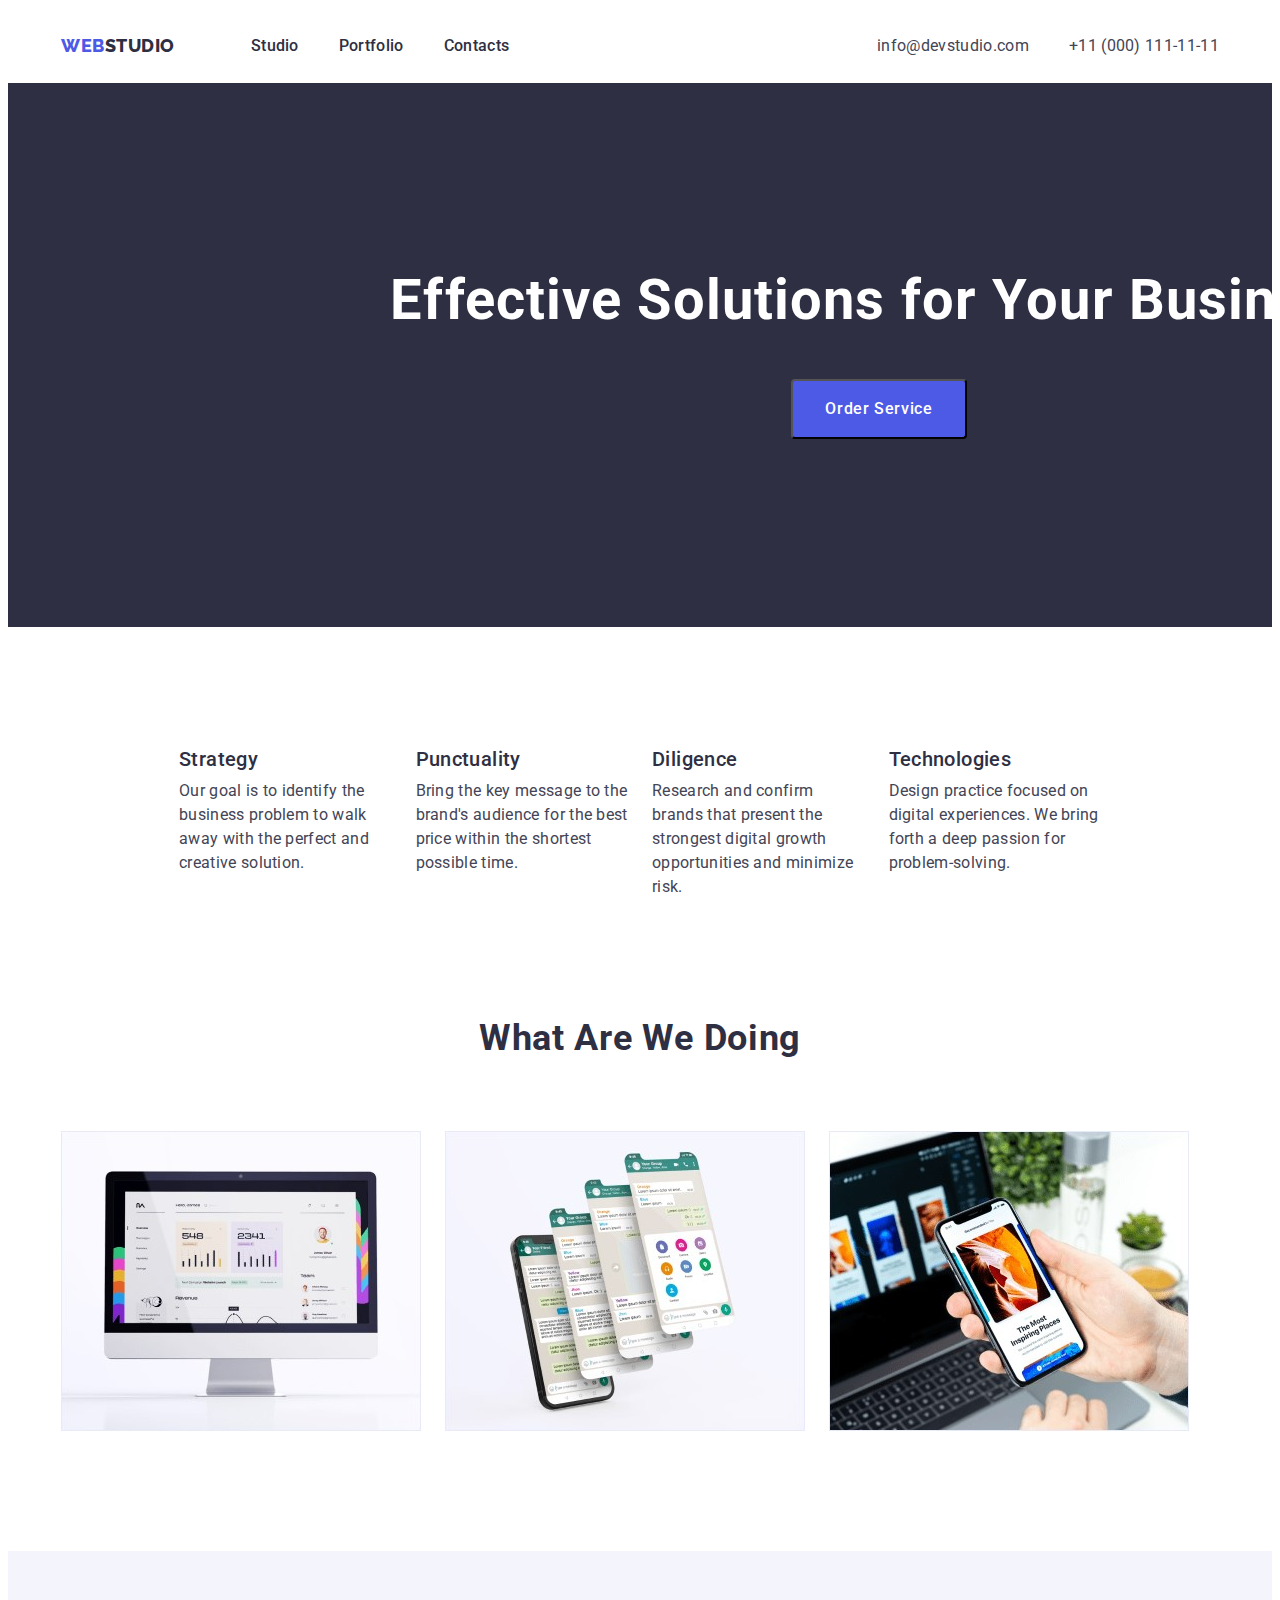
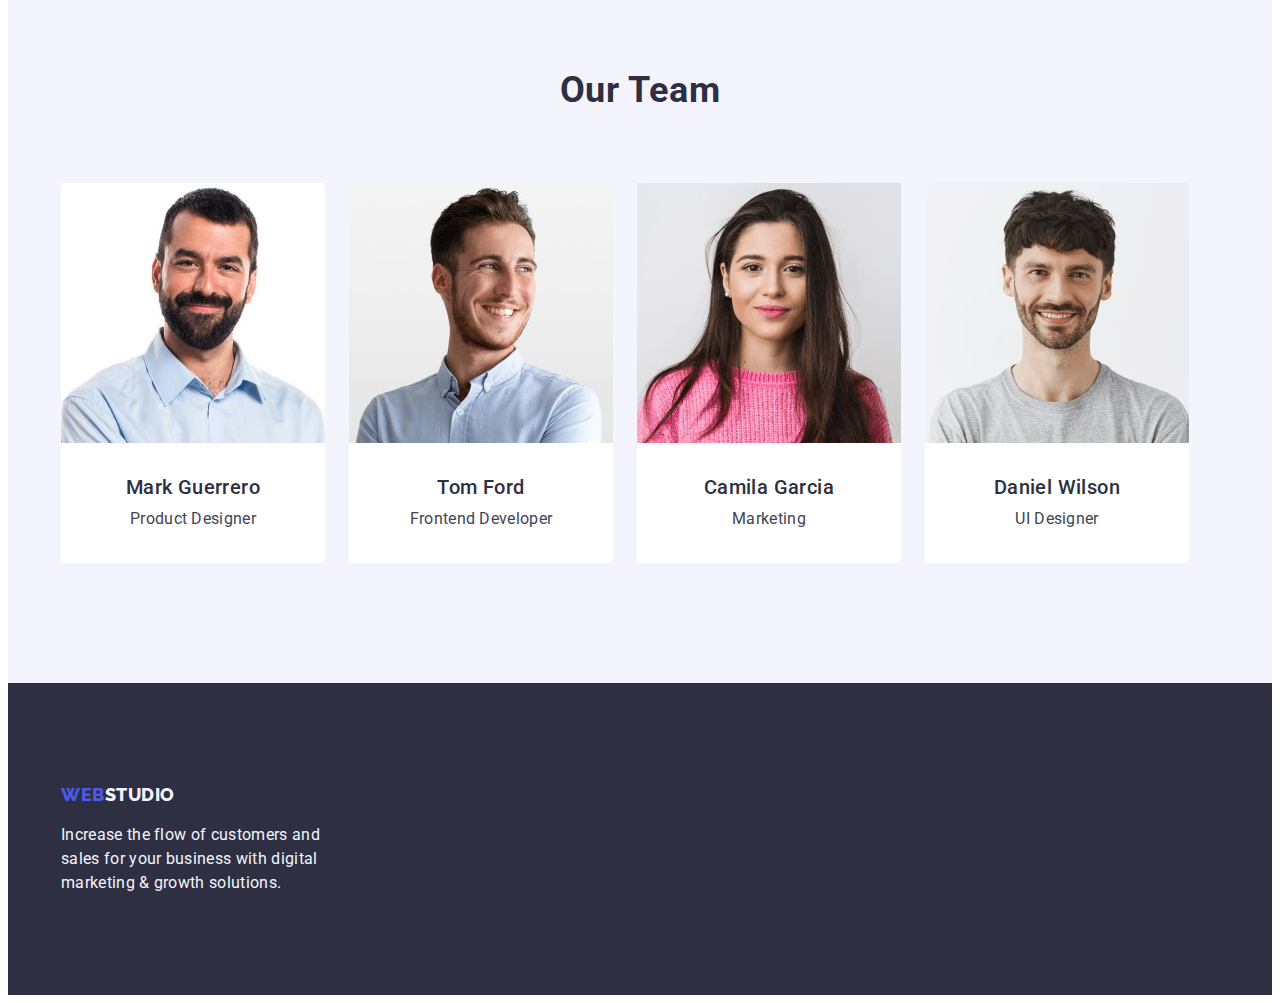
==== index.html @ 3da61c92 "comm+" ====
<!DOCTYPE html>
<html lang="en">
<head>
    <meta charset="UTF-8">
    <meta name="viewport" content="width=<device-width>, initial-scale=1.0">
    <title>webstudio</title>
    <link rel="preconnect" href="https://fonts.googleapis.com">
    <link rel="preconnect" href="https://fonts.gstatic.com" crossorigin>
    <link href="https://fonts.googleapis.com/css2?family=Raleway:wght@800&family=Roboto:wght@400;500;700;900&family=Tangerine:wght@700&display=swap" rel="stylesheet">
    <link 
          rel="stylesheet" 
          href="https://cdnjs.cloudflare.com/ajax/libs/modern-normalize/2.0.0/modern-normalize.min.css" 
          integrity="sha512-4xo8blKMVCiXpTaLzQSLSw3KFOVPWhm/TRtuPVc4WG6kUgjH6J03IBuG7JZPkcWMxJ5huwaBpOpnwYElP/m6wg==" 
          crossorigin="anonymous" 
          referrerpolicy="no-referrer" 
       />
<link rel="stylesheet" href="./css/styles.css" />
</head>
<body>
  <header class="header">
       <div class="container header-container">
           <nav class="header-navigation">
             <a href="./index.html" class="header-logo link">web<span class="header-logo-accent">Studio</span></a>
              <ul class="header-menu list">
                  <li class="header-menu-item">
                    <a class="header-menu-link link" href="./index.html">Studio</a></li>
                  <li class="header-menu-item">
                    <a class="header-menu-link link" href="./portfolio.html">Portfolio</a></li>
                  <li class="header-menu-item">
                    <a class="header-menu-link link" href="">Contacts</a></li>
             </ul>
          </nav>
          <address class="header-adress">
               <ul class="adress list">
                  <li class="adress-link">
                  <a class="adress-menu link" href="mailto:info@devstudio.com">info@devstudio.com</a></li>
                  <li class="adress-link">
                  <a class="adress-menu link" href="tel:+110001111111">+11 (000) 111-11-11</a></li>
              </ul>
          </address>
     </div>
  </header>
<main>
    <section class="hero">
        <div class="container hero-container">
            <h1 class="hero-title">Effective Solutions for Your Business</h1>
            <button type="button" class="hero-btn">Order Service</button>
        </div>
    </section>
    <section class="advantages">
        <div class="container">
            <h2 class="visually-hidden">advantages</h2>
            <ul class="advantages-list list">
                <li class="advantages-item">
                    <h3 class="advantages-subtitle">Strategy</h3>
                    <p class="advantages-item-text">Our goal is to identify the business
                        problem to walk away with the perfect and creative solution. </p>
                </li>
                <li class="advantages-item">
                    <h3 class="advantages-subtitle">Punctuality</h3>
                    <p class="advantages-item-text">Bring the key message to the brand's audience for the best price within the shortest possible time.</p>
                </li>
                <li class="advantages-item">
                    <h3 class="advantages-subtitle">Diligence</h3>
                    <p class="advantages-item-text">Research and confirm brands that present the strongest digital growth opportunities and minimize risk.</p>
                </li>
                <li class="advantages-item">
                    <h3 class="advantages-subtitle">Technologies</h3>
                    <p class="advantages-item-text">Design practice focused on digital experiences. We bring forth a deep passion for problem-solving.</p>
                </li>
            </ul>
        </div>  
    </section>
    <section class="pictures">
        <div class="container">
            <h2 class="pictures-subtitle">What are we doing</h2>
            <ul class="pictures-subtitle-foto list">
                <li>
                    <img 
                      src="./images/laptop.jpg" 
                      alt="laptop" 
                      width="360" 
                      height="300"
                    />
                </li>
                <li>
                    <img 
                      src="./images/mobole.jpg" 
                      alt="mobole" 
                      width="360" 
                      height="300"
                    />
                </li>
                <li>
                    <img 
                      src="./images/notebook_mobole.jpg" 
                      alt="notebook_mobole" 
                      width="360" 
                      height="300"
                    />
                </li>
            </ul>
        </div>
    </section>
    <section class="team">
        <div class="container">
            <h2 class="team-title">Our Team</h2>
            <ul class="team-list list">
                <li class="team-item">
                    <img 
                       src="./images/markguerrero.jpg"
                       alt="mark guerrero" 
                       width="264" 
                       height="260"
                    />
                        <h3 class="team-subtitle">Mark Guerrero</h3>
                        <p class="team-item-text">Product Designer</p>
                </li>
                <li class="team-item">
                    <img 
                        src="./images/tomford.jpg" 
                        alt="tom ford" 
                        width="264" 
                        height="260"
                    />
                        <h3 class="team-subtitle">Tom Ford</h3>
                        <p class="team-item-text">Frontend Developer</p>
                </li>
                <li class="team-item">
                    <img 
                        src="./images/camilagarcia.jpg" 
                        alt="camila garcia" 
                        width="264" 
                        height="260"
                    />
                        <h3 class="team-subtitle">Camila Garcia</h3>
                        <p class="team-item-text">Marketing</p>
                </li>
                <li class="team-item">
                    <img 
                         src="./images/danielwilson.jpg" 
                         alt="daniel wilson"
                         width="264" 
                         height="260"
                    />
                        <h3 class="team-subtitle">Daniel Wilson</h3>
                        <p class="team-item-text">UI Designer</p>
                </li>
            </ul>
        </div>
    </section>
   </main>
      <footer class="basement" id="footer">
        <div class="container footer-container">
           <a href="./index.html" class="header-logo link">web<span class="header-logo-footer">Studio</span></a>
           <p aling="right" class="footer-text">Increase the flow of customers and  sales for your business with digital marketing & growth solutions.</p>
        </div>
      </footer>
  </body>
</html>
---- css/styles.css ----
:root {
    --brand-color: #4D5AE5
}

p, h1,h2,h3,h4,h5,h6 {
    margin-top: 0;
    margin-bottom: 0;
}

ul, ol {
    margin-top: 0;
    margin-bottom: 0;
    padding-left: 0;
}

img {
    display: block;
}

body {
    font-family: 'Roboto', sans-serif;
    color: #434455;
    background-color: #FFFFFF;
}

.link {
    text-decoration: none;
}

.list {
    list-style-type: none;
}

.container {
    width: 100%;
    max-width: 1158px;
    padding-left: 15px;
    padding-right: 15px;
    margin: 0 auto;
}

.visually-hidden {
        position: absolute;
        width: 1px;
        height: 1px;
        margin: -1px;
        border: 0;
        padding: 0;
        white-space: nowrap;
        clip-path: inset(100%);
        clip: rect(0 0 0 0);
        overflow: hidden;  
}

/*----header----*/
.header {
    padding-top: 25.5px;
    padding-bottom: 25.5px;
    padding-left: 0px;
    padding-right: 0px;
}

.header-container {
    display: flex;
    gap: 40px;
    justify-content: space-between;
}

.header-navigation {
    display: flex;
    align-items: center;
    flex-grow: 1;
    gap: 76px;
}

.header-menu {
    display: flex;
    align-items: center;
    gap: 40px;
    
}        

.header-logo {
    color: var(--brand-color);
    font-family: "Raleway", sans-serif;
    font-size: 18px;
    font-style: normal;
    font-weight: 800;
    line-height: 1.17; 
    letter-spacing: 0.03em;
    text-transform: uppercase;
}

.header-logo-accent {
    color: #2E2F42
}

.header-menu-link {
    color: #2E2F42;
    font-size: 16px;
    font-style: normal;
    font-weight: 500;
    line-height: 1.5;
    letter-spacing: 0.02em;
}

.header-menu-link:is(:hover, :focus) {
    color: #404BBF;
}

.header-adress {
    font-style: normal;
}

.adress {
    display: flex;
    align-items: center;
    gap: 40px;
}
 
.adress-menu {
    color: #434455;  
    font-size: 16px;
    font-weight: 400;
    line-height: 1.5;
    letter-spacing: 0.02em;
}

.adress-menu:is(:hover, :focus) {
    color: #404BBF;
}

/*----main----*/

.hero {
    background: #2E2F42;
}

.hero-container { 
    padding: 188px 292px;
    margin: 0 auto;
}

.hero-title {
    color: #FFF;
    font-size: 56px;
    font-style: normal;
    font-weight: 700;
    line-height: 1.07;
    letter-spacing: 0.02em;
    text-align: center;
    min-width: 496px;
    margin: 0 auto;
    margin-bottom: 48px;
   
}

.hero-btn {
    color: #FFF;
    font-family: inherit;
    cursor: pointer;
    font-size: 16px;
    font-style: normal;
    font-weight: 500;
    line-height: 1.5; 
    letter-spacing: 0.04em;
    background-color: var(--brand-color);
    padding: 16px 32px;
    border-radius: 4px;
    margin: 0 auto;
    display: block;
}

.hero-btn:is(:hover, :focus) {
    background-color: #404BBF;
}

.some-btn {
    display: flex;
    margin: 0 auto;
    justify-content: center;
    gap: 24px;
    padding-top: 96px;
    padding-bottom: 72px;
}

.btn-roll {
    color: var(--brand-color);
    font-family: inherit;
    cursor: pointer;
    font-size: 16px;
    font-style: normal;
    font-weight: 500;
    line-height: 1.5; 
    letter-spacing: 0.04em;
    background-color: #F4F4FD;
    border-radius: 4px;
    margin: 0 auto;
    display: block;
    padding: 12px 24px;
    height: 48px;
}

.btn-roll:is(:hover, :focus) {
    color: #FFF;
    background-color: #404BBF;
}

/*----advantages----*/

.advantages {
    padding-top: 120px;
    padding-bottom: 120px;
    padding-left: 156px;
    padding-right: 156px;
    display: flex;
}

.advantages-list {
    display: flex;
    gap: 24px;
}

.advantages-item {
    width: calc((100% - 24px * 3) / 4);
}

.advantages-subtitle {
    color:#2E2F42;
    font-size: 20px;
    font-style: normal;
    font-weight: 500;
    line-height: 1.2;
    letter-spacing: 0.02em;
    margin-bottom: 8px;
}

.advantages-item-text {
    color: #434455;
    font-size: 16px;
    font-style: normal;
    font-weight: 400;
    line-height: 1.5;
    letter-spacing: 0.02em;
}

/*----pictures----*/
.pictures {
    text-align: center;
    display: flex;
}

.pictures-subtitle-foto {
    display: flex;
    padding-top: 72px;
    padding-bottom: 120px;
    gap: 24px;
}

.pictures-subtitle {
    color: #2E2F42;
    font-size: 36px;
    font-style: normal;
    font-weight: 700;
    line-height: 1.11;
    letter-spacing: 0.02em;
    text-transform: capitalize;
}

/*----team----*/
.team {
    text-align: center;
    display: flex;
    padding-top: 120px;
}

.team {
    background: var(--cloud, #F4F4FD)
}

.team-title {
    color: #2E2F42;
    font-size: 36px;
    font-style: normal;
    font-weight: 700;
    line-height: 1.11;
    letter-spacing: 0.02em;
    text-transform: capitalize;
    padding-bottom: 72px;
}
.team-list {
    display: flex;
    gap: 24px;
    padding-bottom: 120px;
}

.team-item {
    background-color: #FFFFFF 
}

.team-subtitle {
    color: #2E2F42;
    font-size: 20px;
    font-style: normal;
    font-weight: 500;
    line-height: 1.2;
    letter-spacing: 0.02em;
    padding-top: 32px;
    padding-bottom: 8px;
}

.team-item-text {
    color: #434455;
    font-size: 16px;
    font-style: normal;
    font-weight: 400;
    line-height: 1.5;
    letter-spacing: 0.02em;
    padding-bottom: 32px;
}

.support-list {
    display: flex;
    flex-wrap: wrap;
    align-content: space-between;
    row-gap: 48px;
    column-gap: 24px;
    padding-bottom: 120px;
}

.support-list-text {
    color: var(--navyblue, #2E2F42);
    font-size: 20px;
    font-style: normal;
    font-weight: 500;
    line-height: 1.2; 
    letter-spacing: 0.02em;
    padding: 32px 16px 8px;
}

.support-btn-text {
    color: var(--slate, #434455);
    font-size: 16px;
    font-style: normal;
    font-weight: 400;
    line-height: 1.5;
    letter-spacing: 0.02em;
    padding: 0px 16px 32px;
}

/*----basement----*/
.basement {
}

.footer-container {
    padding-top: 101.5px;
}

.header-logo-footer {
    color: #f4f4fd;
    font-family: Raleway;
    font-size: 18px;
    font-style: normal;
    font-weight: 800;
    line-height: 1.17;
    letter-spacing: 0,03em;
    text-transform: uppercase;
}

.footer-text {
    color: #F4F4FD;
    font-size: 16px;
    font-style: normal;
    font-weight: 400;
    line-height: 1.5;
    letter-spacing: 0.02em;
    max-width: 264px;
    padding-top: 17.5px;
    padding-bottom: 100px;
}
.basement {
    background: #2E2F42;
}
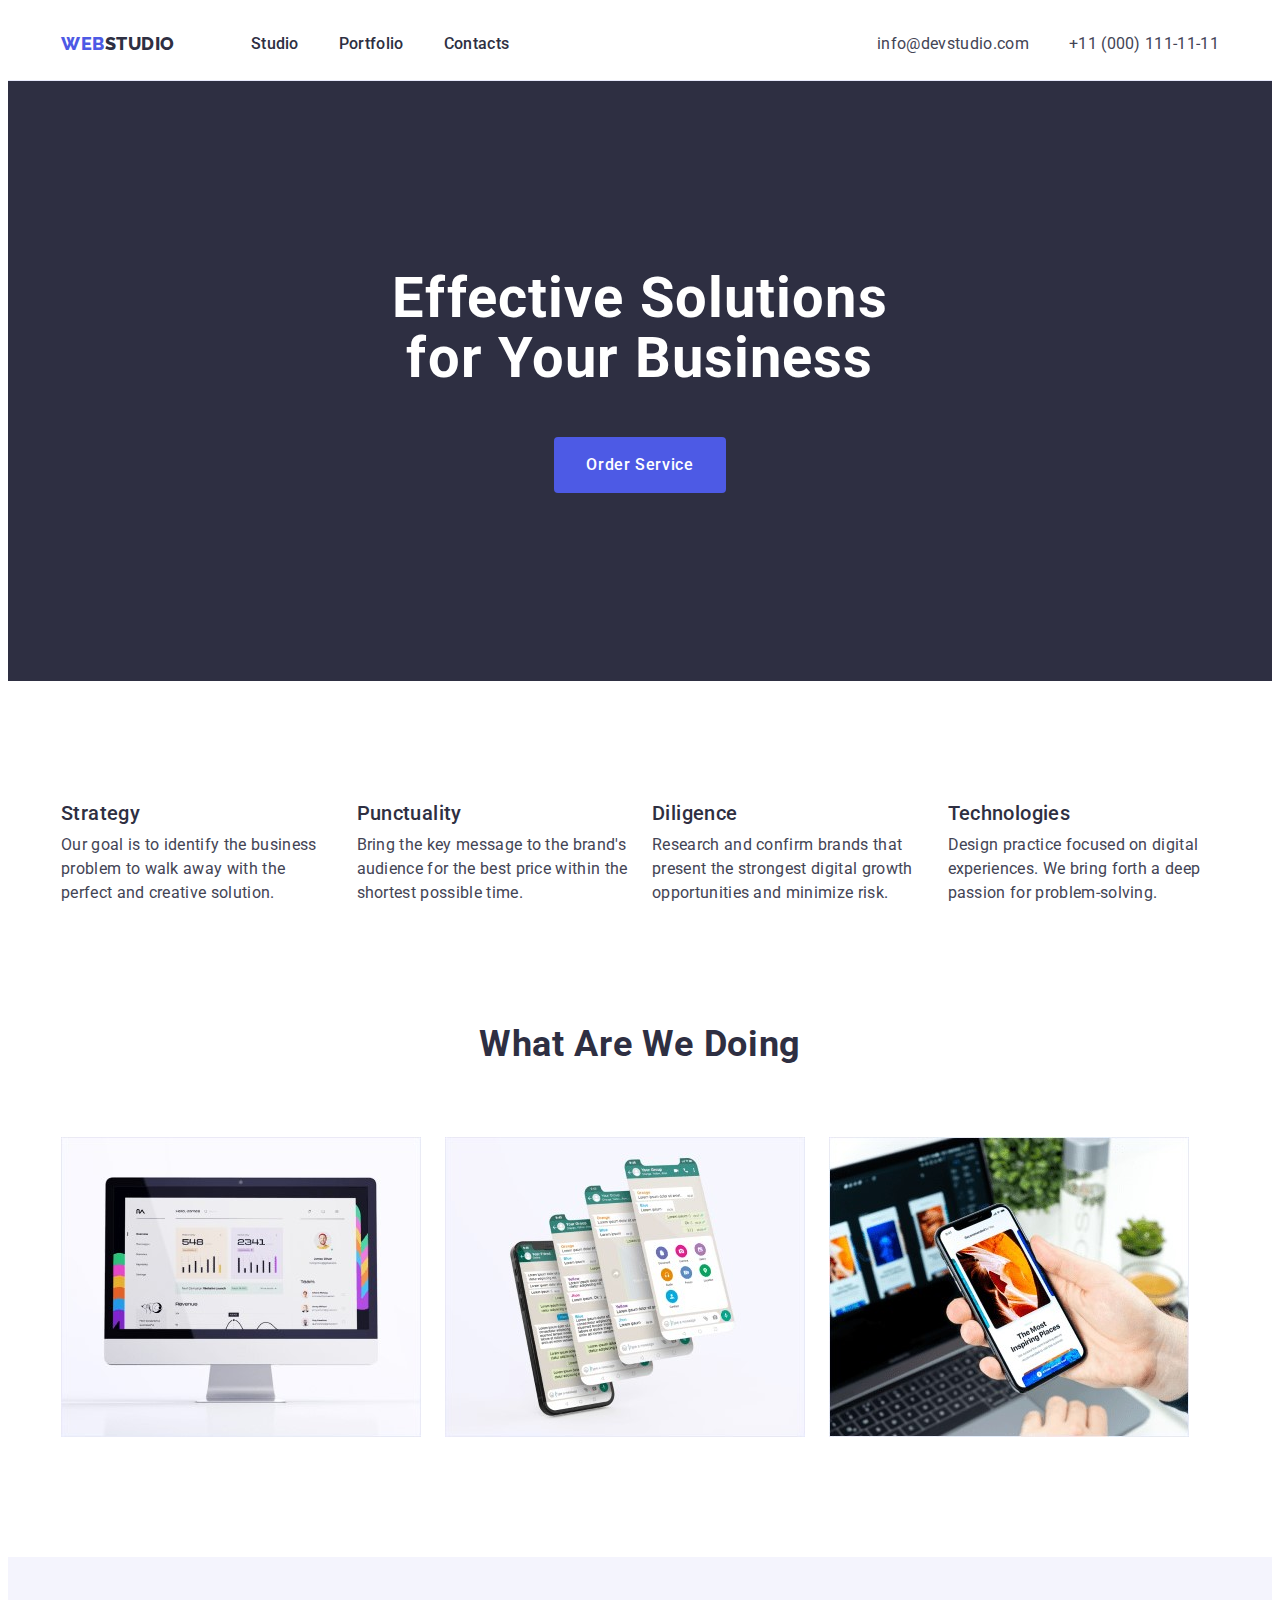
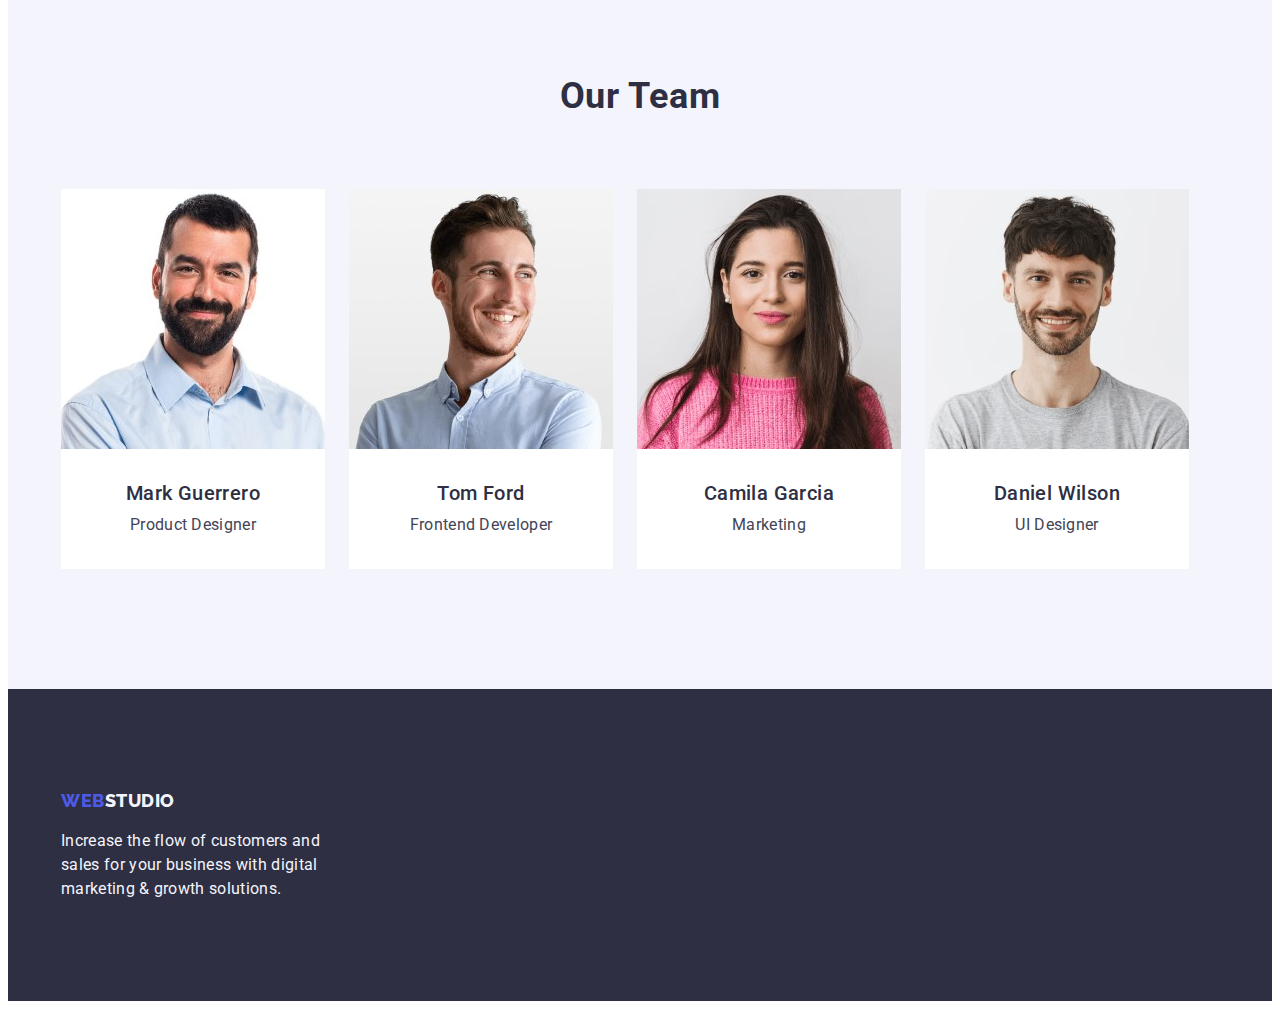
==== commit 297af115: "yet+" ====
--- a/index.html
+++ b/index.html
@@ -74,7 +74,7 @@
     <section class="pictures">
         <div class="container">
             <h2 class="pictures-subtitle">What are we doing</h2>
-            <ul class="pictures-subtitle-foto list">
+            <ul class="pictures-support list">
                 <li>
                     <img 
                       src="./images/laptop.jpg" 
--- a/css/styles.css
+++ b/css/styles.css
@@ -54,10 +54,12 @@
 
 /*----header----*/
 .header {
-    padding-top: 25.5px;
-    padding-bottom: 25.5px;
+    padding-top: 24px;
+    padding-bottom: 24px;
+    display: block;
     padding-left: 0px;
     padding-right: 0px;
+    border-bottom: 1px solid #e7e9fc
 }
 
 .header-container {
@@ -70,7 +72,6 @@
     display: flex;
     align-items: center;
     flex-grow: 1;
-    gap: 76px;
 }
 
 .header-menu {
@@ -89,6 +90,7 @@
     line-height: 1.17; 
     letter-spacing: 0.03em;
     text-transform: uppercase;
+    margin-right: 76px
 }
 
 .header-logo-accent {
@@ -137,7 +139,7 @@
 }
 
 .hero-container { 
-    padding: 188px 292px;
+    padding: 188px 0 188px;
     margin: 0 auto;
 }
 
@@ -149,10 +151,9 @@
     line-height: 1.07;
     letter-spacing: 0.02em;
     text-align: center;
-    min-width: 496px;
+    max-width: 496px;
     margin: 0 auto;
     margin-bottom: 48px;
-   
 }
 
 .hero-btn {
@@ -169,6 +170,10 @@
     border-radius: 4px;
     margin: 0 auto;
     display: block;
+    min-width: 169px;
+    height: 56px;
+    border: none;
+
 }
 
 .hero-btn:is(:hover, :focus) {
@@ -209,10 +214,7 @@
 /*----advantages----*/
 
 .advantages {
-    padding-top: 120px;
-    padding-bottom: 120px;
-    padding-left: 156px;
-    padding-right: 156px;
+    padding: 120px 0 120px;
     display: flex;
 }
 
@@ -248,12 +250,11 @@
 .pictures {
     text-align: center;
     display: flex;
-}
-
-.pictures-subtitle-foto {
-    display: flex;
-    padding-top: 72px;
-    padding-bottom: 120px;
+    padding-bottom: 120px
+}
+
+.pictures-support {
+    display: flex;
     gap: 24px;
 }
 
@@ -265,6 +266,7 @@
     line-height: 1.11;
     letter-spacing: 0.02em;
     text-transform: capitalize;
+    margin-bottom: 72px
 }
 
 /*----team----*/
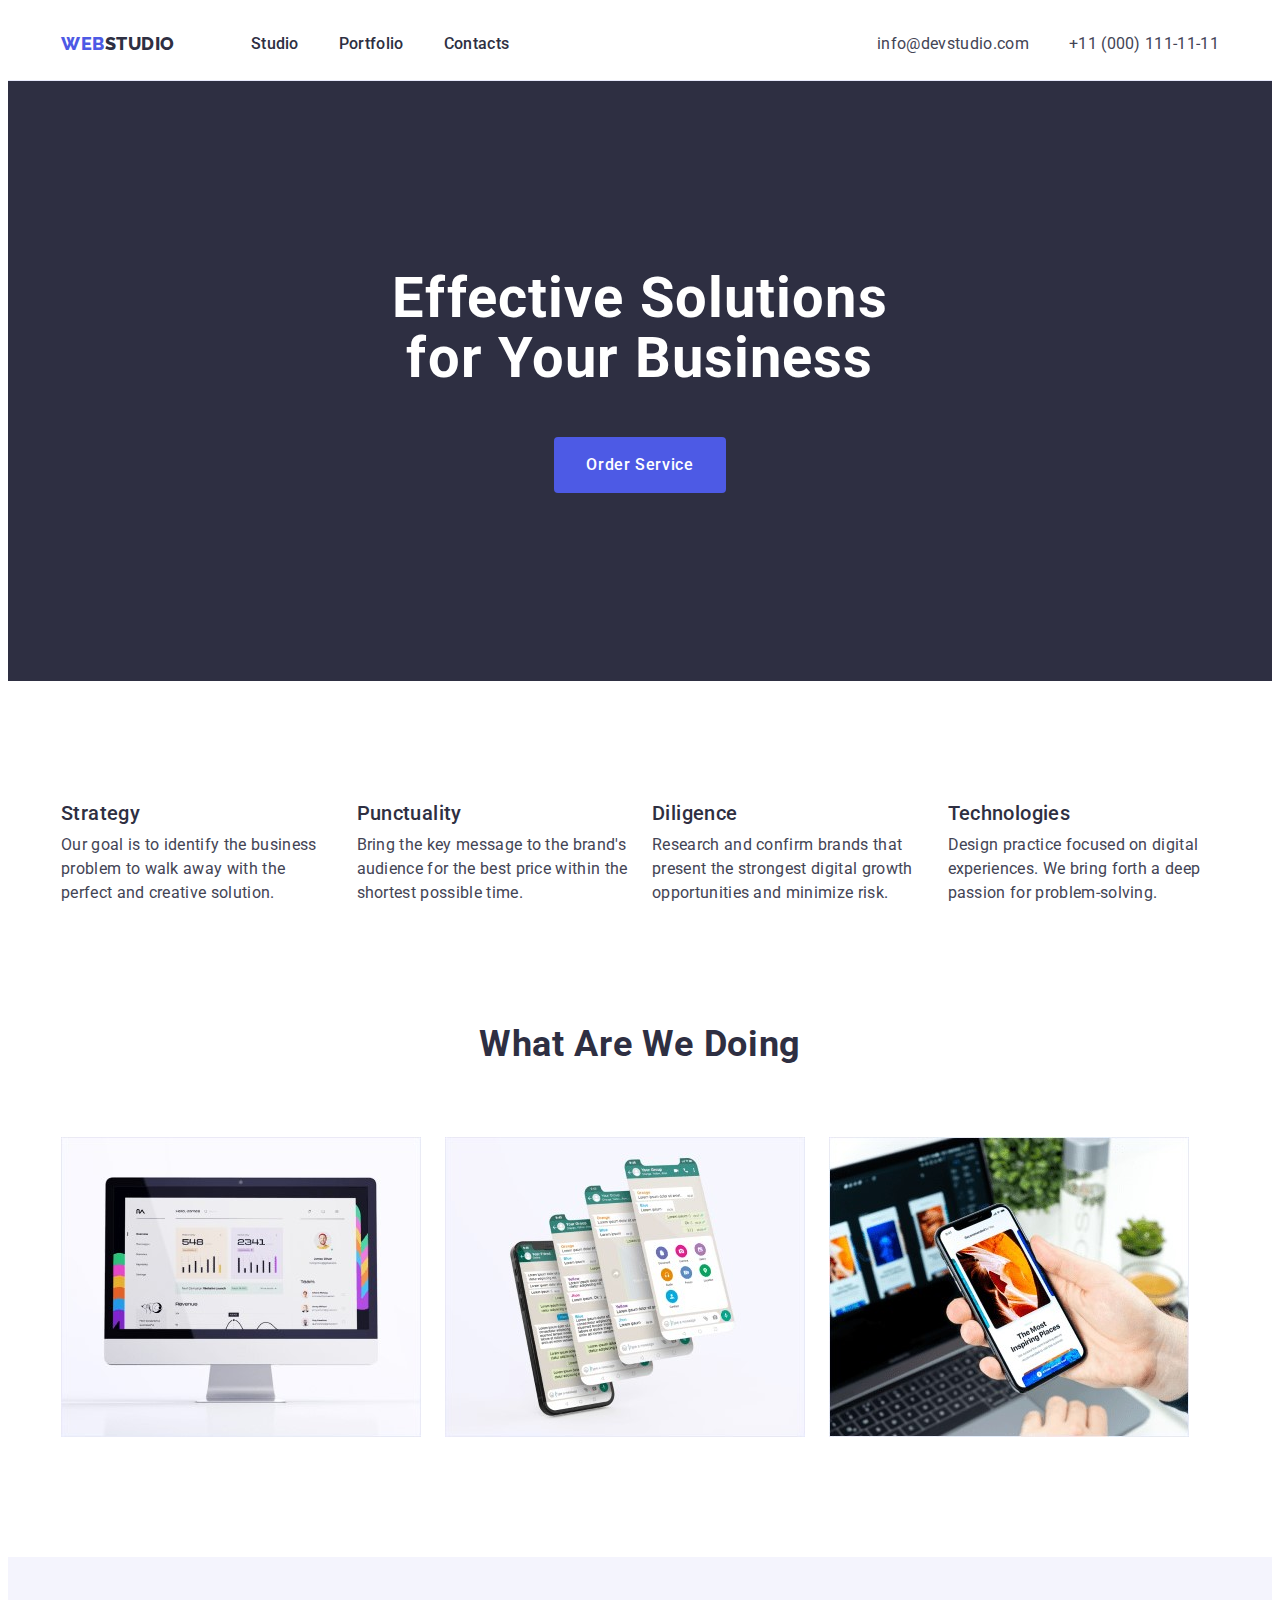
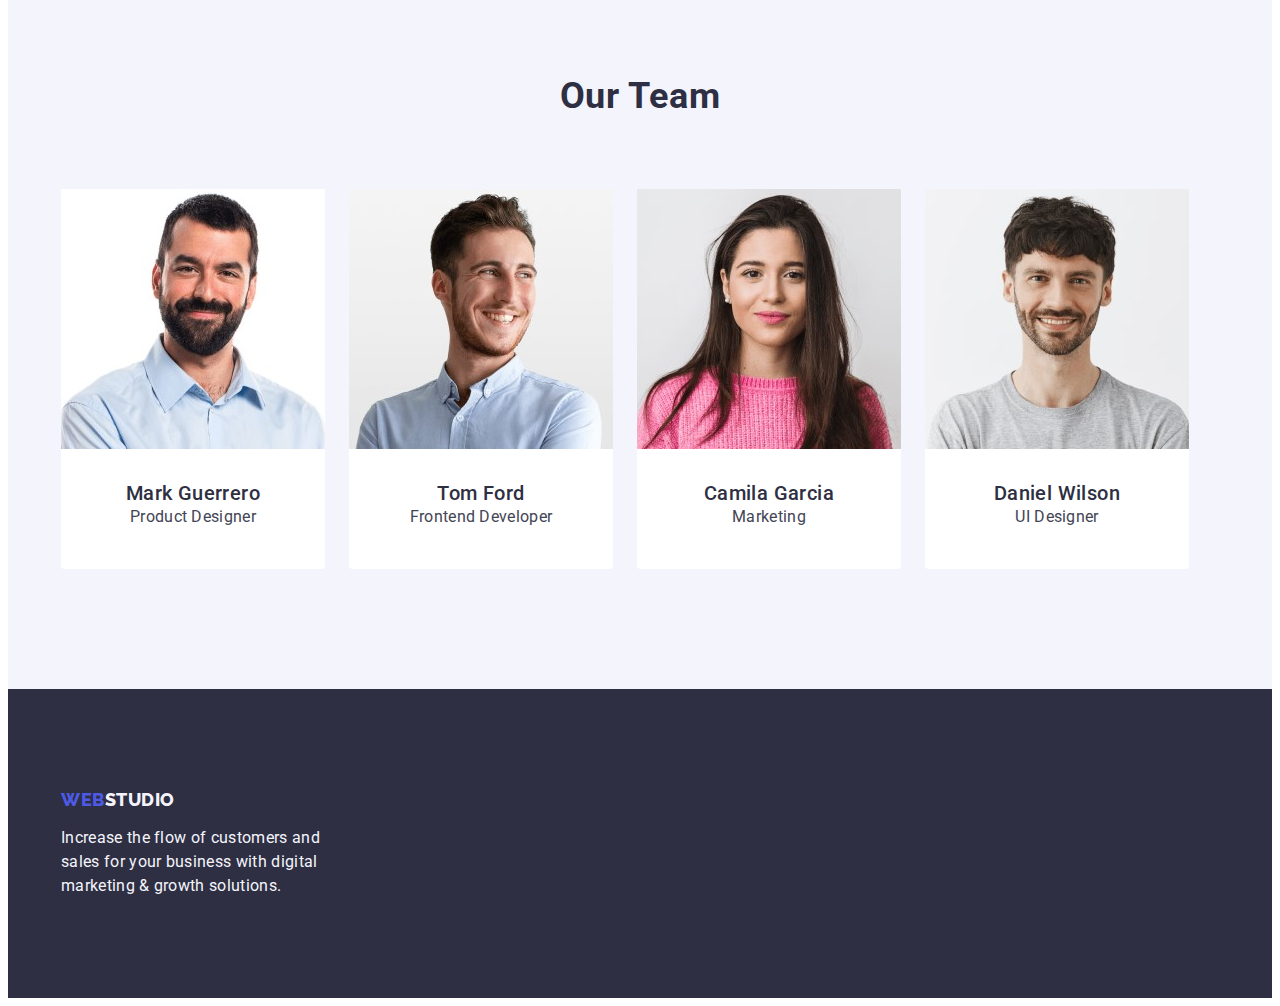
==== commit 07d54c80: "last tod+" ====
--- a/index.html
+++ b/index.html
@@ -73,7 +73,7 @@
     </section>
     <section class="pictures">
         <div class="container">
-            <h2 class="pictures-subtitle">What are we doing</h2>
+            <h2 class="pictures-subtitle">What Are We Doing</h2>
             <ul class="pictures-support list">
                 <li>
                     <img 
@@ -113,8 +113,10 @@
                        width="264" 
                        height="260"
                     />
+                    <div class="container-subtitle">
                         <h3 class="team-subtitle">Mark Guerrero</h3>
                         <p class="team-item-text">Product Designer</p>
+                    </div>     
                 </li>
                 <li class="team-item">
                     <img 
@@ -123,8 +125,10 @@
                         width="264" 
                         height="260"
                     />
+                    <div class="container-subtitle">
                         <h3 class="team-subtitle">Tom Ford</h3>
                         <p class="team-item-text">Frontend Developer</p>
+                    </div>       
                 </li>
                 <li class="team-item">
                     <img 
@@ -133,8 +137,10 @@
                         width="264" 
                         height="260"
                     />
+                    <div class="container-subtitle">
                         <h3 class="team-subtitle">Camila Garcia</h3>
                         <p class="team-item-text">Marketing</p>
+                    </div>
                 </li>
                 <li class="team-item">
                     <img 
@@ -143,8 +149,10 @@
                          width="264" 
                          height="260"
                     />
+                    <div class="container-subtitle">
                         <h3 class="team-subtitle">Daniel Wilson</h3>
                         <p class="team-item-text">UI Designer</p>
+                    </div>    
                 </li>
             </ul>
         </div>
@@ -153,7 +161,7 @@
       <footer class="basement" id="footer">
         <div class="container footer-container">
            <a href="./index.html" class="header-logo link">web<span class="header-logo-footer">Studio</span></a>
-           <p aling="right" class="footer-text">Increase the flow of customers and  sales for your business with digital marketing & growth solutions.</p>
+           <p class="footer-text">Increase the flow of customers and  sales for your business with digital marketing & growth solutions.</p>
         </div>
       </footer>
   </body>
--- a/css/styles.css
+++ b/css/styles.css
@@ -56,9 +56,9 @@
 .header {
     padding-top: 24px;
     padding-bottom: 24px;
-    display: block;
     padding-left: 0px;
     padding-right: 0px;
+    display: block;
     border-bottom: 1px solid #e7e9fc
 }
 
@@ -78,7 +78,6 @@
     display: flex;
     align-items: center;
     gap: 40px;
-    
 }        
 
 .header-logo {
@@ -136,10 +135,12 @@
 
 .hero {
     background: #2E2F42;
+    padding-top: 188px;
+    padding-bottom: 188px;
 }
 
 .hero-container { 
-    padding: 188px 0 188px;
+    
     margin: 0 auto;
 }
 
@@ -266,7 +267,7 @@
     line-height: 1.11;
     letter-spacing: 0.02em;
     text-transform: capitalize;
-    margin-bottom: 72px
+    margin-bottom: 72px;
 }
 
 /*----team----*/
@@ -274,10 +275,18 @@
     text-align: center;
     display: flex;
     padding-top: 120px;
+    padding-bottom: 120px;
 }
 
 .team {
     background: var(--cloud, #F4F4FD)
+}
+
+.container-subtitle {
+    padding-top: 32px;
+    padding-bottom: 32px;
+    text-align: center;
+    margin-bottom: 8px;
 }
 
 .team-title {
@@ -288,16 +297,16 @@
     line-height: 1.11;
     letter-spacing: 0.02em;
     text-transform: capitalize;
-    padding-bottom: 72px;
+    margin-bottom: 72px;
 }
 .team-list {
     display: flex;
     gap: 24px;
-    padding-bottom: 120px;
 }
 
 .team-item {
-    background-color: #FFFFFF 
+    background-color: #FFFFFF; 
+    border-radius: 0px 0px 4px 4px;
 }
 
 .team-subtitle {
@@ -307,8 +316,6 @@
     font-weight: 500;
     line-height: 1.2;
     letter-spacing: 0.02em;
-    padding-top: 32px;
-    padding-bottom: 8px;
 }
 
 .team-item-text {
@@ -318,7 +325,6 @@
     font-weight: 400;
     line-height: 1.5;
     letter-spacing: 0.02em;
-    padding-bottom: 32px;
 }
 
 .support-list {
@@ -355,7 +361,8 @@
 }
 
 .footer-container {
-    padding-top: 101.5px;
+    padding-top: 100px;
+    padding-bottom: 100px;
 }
 
 .header-logo-footer {
@@ -367,6 +374,8 @@
     line-height: 1.17;
     letter-spacing: 0,03em;
     text-transform: uppercase;
+    margin-bottom: 16px;
+    display: inline-block;
 }
 
 .footer-text {
@@ -377,9 +386,8 @@
     line-height: 1.5;
     letter-spacing: 0.02em;
     max-width: 264px;
-    padding-top: 17.5px;
-    padding-bottom: 100px;
-}
+   }
+
 .basement {
     background: #2E2F42;
 }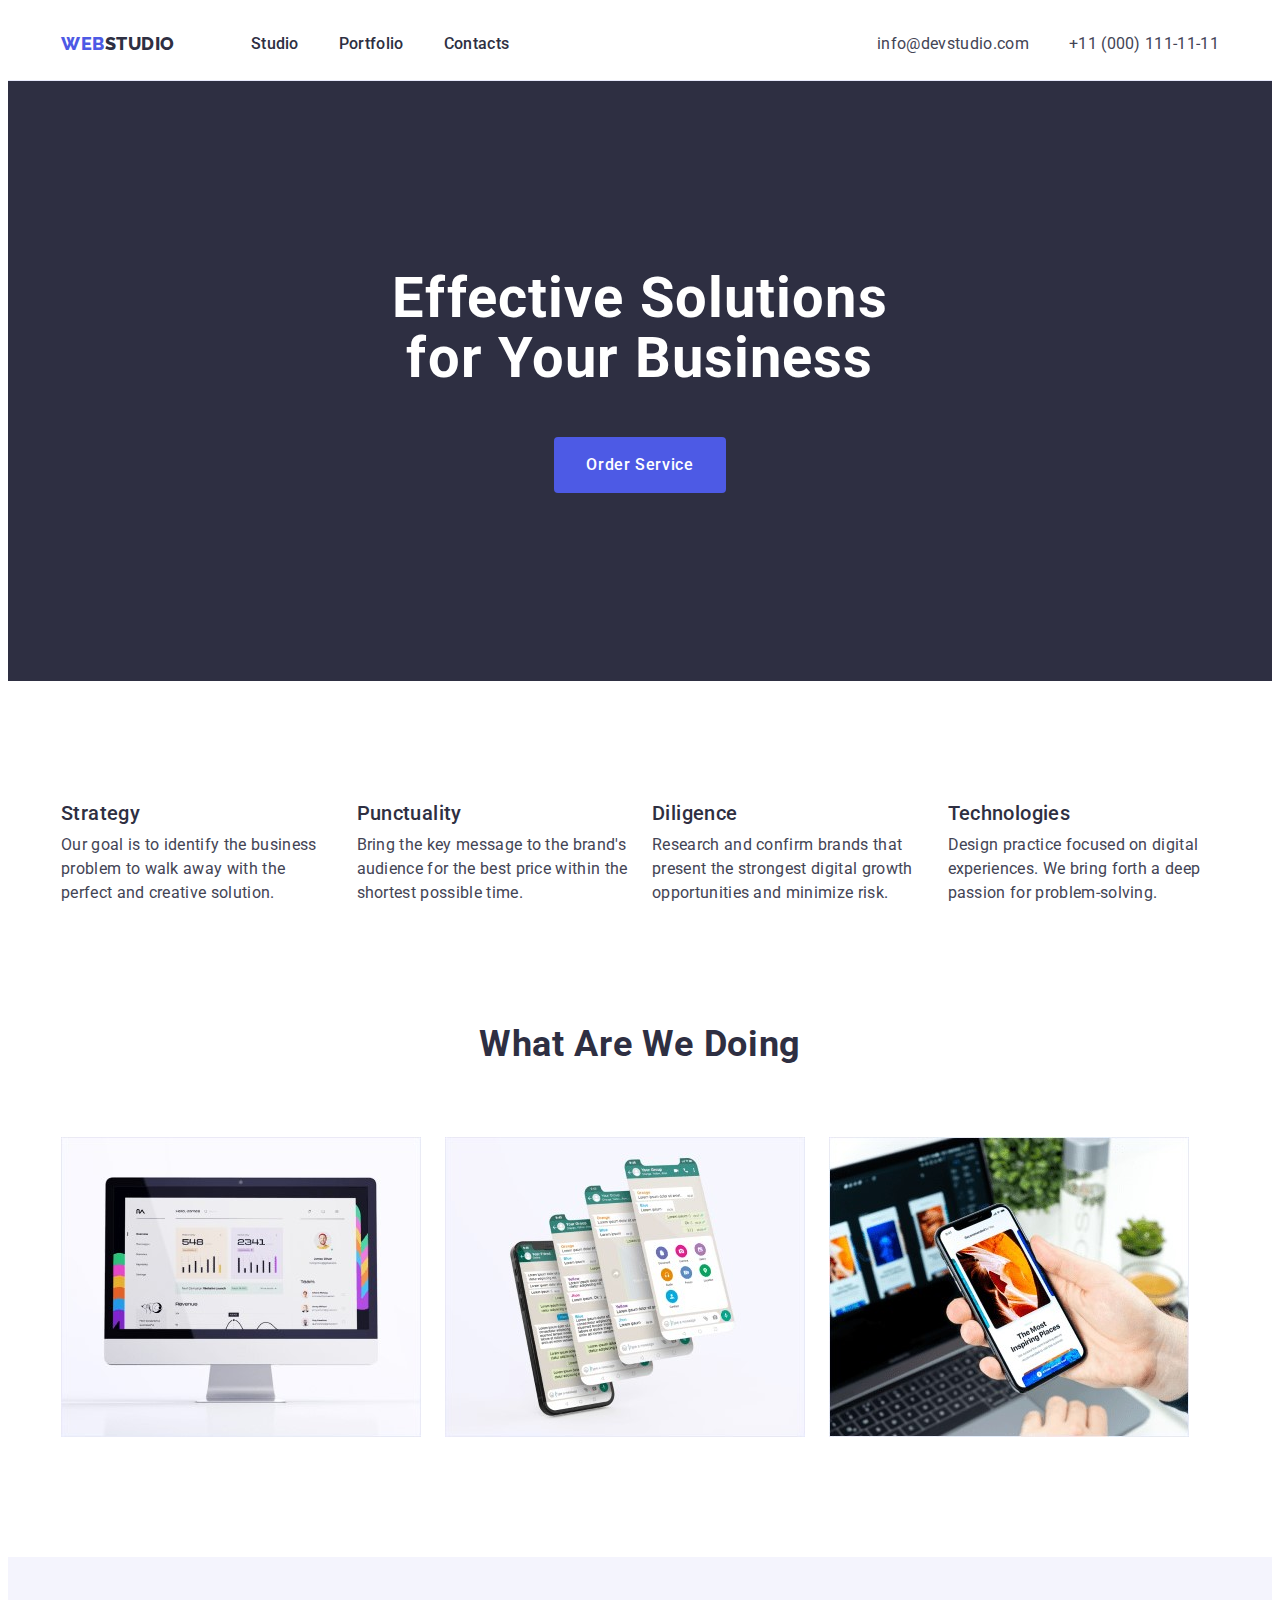
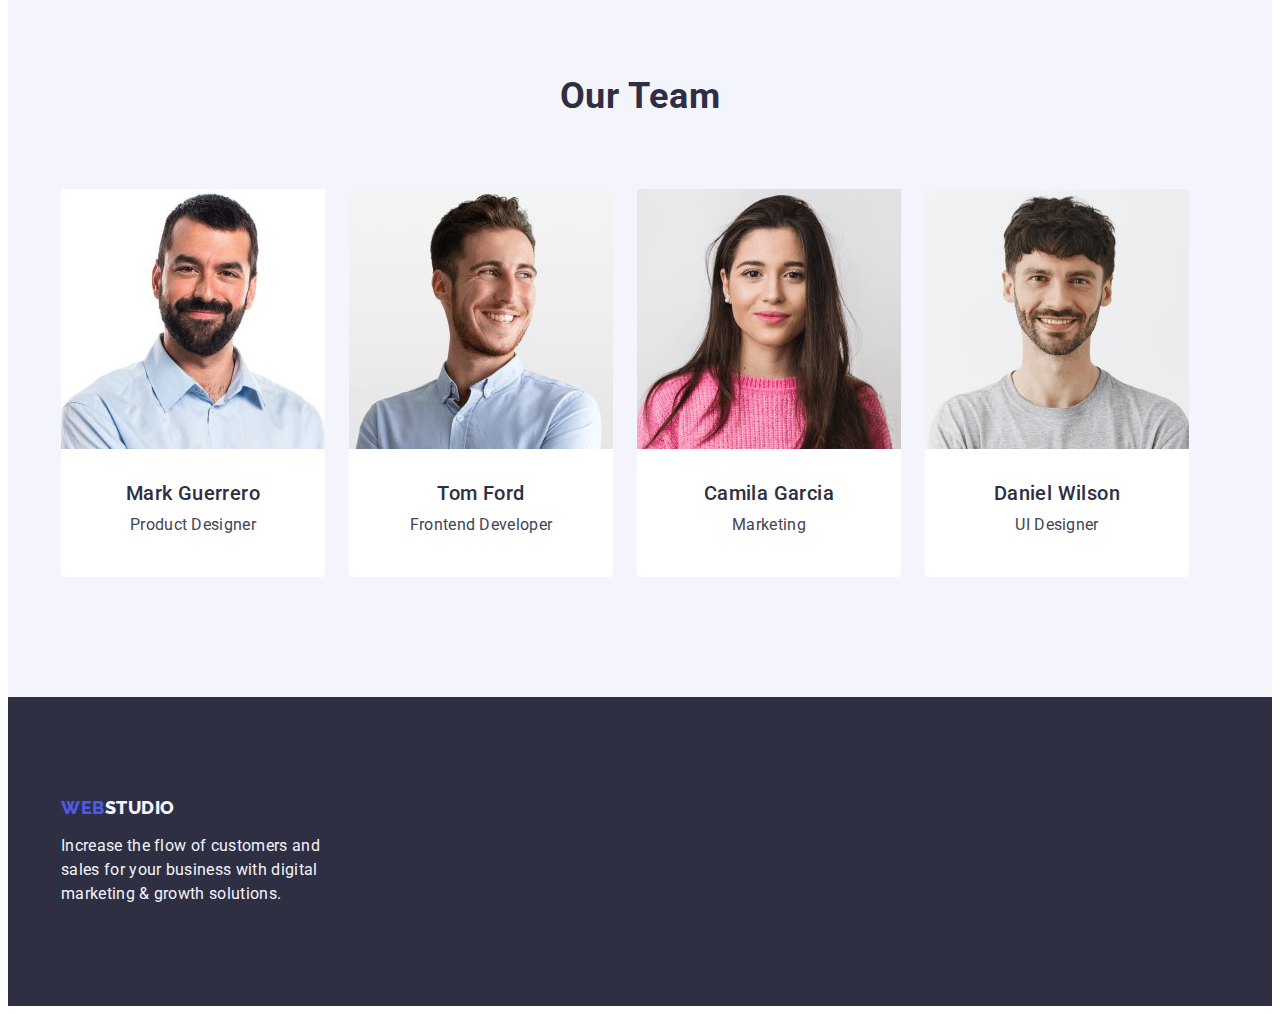
==== commit 43edd175: "one more=" ====
--- a/index.html
+++ b/index.html
@@ -73,7 +73,7 @@
     </section>
     <section class="pictures">
         <div class="container">
-            <h2 class="pictures-subtitle">What Are We Doing</h2>
+            <h2 class="pictures-subtitle">What are we doing</h2>
             <ul class="pictures-support list">
                 <li>
                     <img 
@@ -104,7 +104,7 @@
     </section>
     <section class="team">
         <div class="container">
-            <h2 class="team-title">Our Team</h2>
+            <h2 class="team-title">Our team</h2>
             <ul class="team-list list">
                 <li class="team-item">
                     <img 
--- a/css/styles.css
+++ b/css/styles.css
@@ -56,8 +56,6 @@
 .header {
     padding-top: 24px;
     padding-bottom: 24px;
-    padding-left: 0px;
-    padding-right: 0px;
     display: block;
     border-bottom: 1px solid #e7e9fc
 }
@@ -89,7 +87,8 @@
     line-height: 1.17; 
     letter-spacing: 0.03em;
     text-transform: uppercase;
-    margin-right: 76px
+    margin-right: 76px;
+    display: flex;
 }
 
 .header-logo-accent {
@@ -185,9 +184,10 @@
     display: flex;
     margin: 0 auto;
     justify-content: center;
+    margin-bottom: 72px;
     gap: 24px;
     padding-top: 96px;
-    padding-bottom: 72px;
+    padding-bottom: 120px;
 }
 
 .btn-roll {
@@ -205,11 +205,13 @@
     display: block;
     padding: 12px 24px;
     height: 48px;
+    border: 1px solid #e7e9fc;
 }
 
 .btn-roll:is(:hover, :focus) {
     color: #FFF;
     background-color: #404BBF;
+    border: 1px solid transparent;
 }
 
 /*----advantages----*/
@@ -248,6 +250,7 @@
 }
 
 /*----pictures----*/
+
 .pictures {
     text-align: center;
     display: flex;
@@ -316,6 +319,7 @@
     font-weight: 500;
     line-height: 1.2;
     letter-spacing: 0.02em;
+    margin-bottom: 8px;
 }
 
 .team-item-text {
@@ -325,6 +329,12 @@
     font-weight: 400;
     line-height: 1.5;
     letter-spacing: 0.02em;
+}
+
+.container-support {
+    padding: 32px 16px;
+    border: 1px solid #e7e9fc;
+    border-top: none; 
 }
 
 .support-list {
@@ -343,7 +353,7 @@
     font-weight: 500;
     line-height: 1.2; 
     letter-spacing: 0.02em;
-    padding: 32px 16px 8px;
+    margin-bottom: 8px
 }
 
 .support-btn-text {
@@ -353,16 +363,15 @@
     font-weight: 400;
     line-height: 1.5;
     letter-spacing: 0.02em;
-    padding: 0px 16px 32px;
 }
 
 /*----basement----*/
 .basement {
-}
-
-.footer-container {
     padding-top: 100px;
     padding-bottom: 100px;
+}
+
+.footer-container {
 }
 
 .header-logo-footer {
@@ -374,7 +383,6 @@
     line-height: 1.17;
     letter-spacing: 0,03em;
     text-transform: uppercase;
-    margin-bottom: 16px;
     display: inline-block;
 }
 
@@ -386,6 +394,7 @@
     line-height: 1.5;
     letter-spacing: 0.02em;
     max-width: 264px;
+    margin-top: 16px;
    }
 
 .basement {
